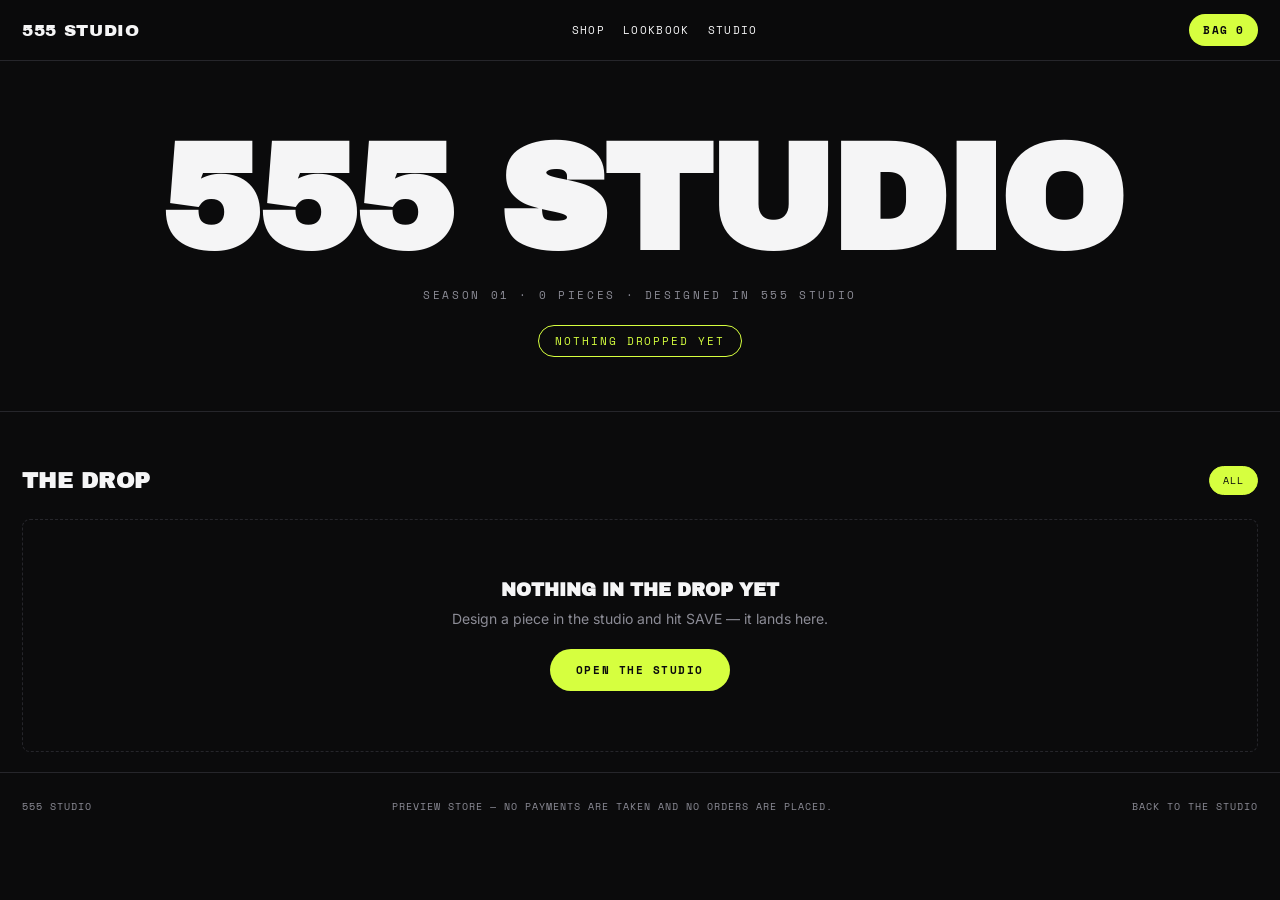
==== shop.html @ 9019b671 "Add three outerwear silhouettes and a store page for the collection Garments (16 -> 19): coach jacke" ====
<!doctype html>
<html lang="en" data-theme="dark">
<head>
<meta charset="utf-8" />
<meta name="viewport" content="width=device-width, initial-scale=1, viewport-fit=cover" />
<title>Store — 555 STUDIO</title>
<meta name="description" content="The store page for a collection designed in 555 STUDIO." />
<link rel="icon" href="data:image/svg+xml,<svg xmlns='http://www.w3.org/2000/svg' viewBox='0 0 100 100'><rect width='100' height='100' rx='18' fill='%230b0b0c'/><text x='50' y='68' font-family='Arial Black,Arial' font-size='52' font-weight='900' text-anchor='middle' fill='%23d6ff3f'>5</text></svg>" />
<link rel="stylesheet" href="css/fonts.css" />
<link rel="stylesheet" href="css/shop.css" />
</head>
<body>

<header class="nav">
  <a class="nav__brand" href="shop.html"><span id="navBrand">555 STUDIO</span></a>
  <nav class="nav__links">
    <a href="#shop">SHOP</a>
    <a href="#lookbook">LOOKBOOK</a>
    <a href="index.html">STUDIO</a>
  </nav>
  <button class="nav__bag" id="btnBag">BAG <span id="bagCount">0</span></button>
</header>

<section class="hero">
  <h1 class="hero__word" id="heroBrand">555 STUDIO</h1>
  <p class="hero__line"><span id="heroSeason">SEASON 01</span> · <span id="heroCount">0 PIECES</span> · DESIGNED IN 555 STUDIO</p>
  <p class="hero__drop" id="heroDrop">DROP LIVE NOW</p>
</section>

<main>
  <section id="shop" class="shop">
    <div class="shop__head">
      <h2>THE DROP</h2>
      <div class="shop__filters" id="filters"></div>
    </div>
    <div class="grid" id="grid"></div>
    <div class="empty" id="empty" hidden>
      <h3>NOTHING IN THE DROP YET</h3>
      <p>Design a piece in the studio and hit SAVE — it lands here.</p>
      <a class="cta" href="index.html">OPEN THE STUDIO</a>
    </div>
  </section>

  <section id="lookbook" class="look">
    <h2>LOOKBOOK</h2>
    <div class="look__strip" id="lookStrip"></div>
  </section>
</main>

<footer class="foot">
  <span id="footBrand">555 STUDIO</span>
  <span>PREVIEW STORE — NO PAYMENTS ARE TAKEN AND NO ORDERS ARE PLACED.</span>
  <a href="index.html">BACK TO THE STUDIO</a>
</footer>

<!-- product view -->
<div class="pdp" id="pdp" hidden>
  <div class="pdp__card">
    <button class="pdp__close" id="pdpClose" aria-label="Close">✕</button>
    <div class="pdp__media">
      <canvas id="pdpCanvas" width="900" height="900"></canvas>
      <div class="pdp__views">
        <button data-view="front" class="is-active">FRONT</button>
        <button data-view="back">BACK</button>
      </div>
    </div>
    <div class="pdp__info">
      <h2 id="pdpTitle">—</h2>
      <p class="pdp__price" id="pdpPrice">—</p>
      <p class="pdp__desc" id="pdpDesc">—</p>
      <h4>SIZE</h4>
      <div class="sizes" id="pdpSizes"></div>
      <button class="cta cta--full" id="pdpAdd">ADD TO BAG</button>
      <p class="pdp__note">Preview store — this bag is local to your browser and nothing is ordered.</p>
      <dl class="spec" id="pdpSpec"></dl>
    </div>
  </div>
</div>

<!-- bag -->
<aside class="bag" id="bag" hidden>
  <div class="bag__head">
    <h2>YOUR BAG</h2>
    <button id="bagClose" aria-label="Close">✕</button>
  </div>
  <div class="bag__items" id="bagItems"></div>
  <div class="bag__foot">
    <div class="bag__total"><span>TOTAL</span><b id="bagTotal">£0</b></div>
    <button class="cta cta--full" id="bagCheckout">CHECKOUT</button>
    <p class="bag__note">Preview only — no payment is taken.</p>
  </div>
</aside>
<div class="scrim" id="scrim" hidden></div>

<script src="js/util.js"></script>
<script src="js/garments.js"></script>
<script src="js/graphics.js"></script>
<script src="js/patterns.js"></script>
<script src="js/product.js"></script>
<script src="js/render.js"></script>
<script src="js/shop.js"></script>
</body>
</html>
---- css/fonts.css ----
/* 555 STUDIO — self-hosted type (Google Fonts, latin subset).
   Anton, Archivo Black, Bebas Neue, Bungee, Chakra Petch, Inter, Oswald,
   Permanent Marker, Pirata One, Rubik Mono One, Space Mono, Syne, Teko,
   UnifrakturCook — all SIL Open Font License 1.1 (see assets/fonts/OFL.txt). */

@font-face {
  font-family: 'Anton';
  font-style: normal;
  font-weight: 400;
  font-display: swap;
  src: url(../assets/fonts/anton-400.woff2) format('woff2');
}
@font-face {
  font-family: 'Archivo Black';
  font-style: normal;
  font-weight: 400;
  font-display: swap;
  src: url(../assets/fonts/archivo-black-400.woff2) format('woff2');
}
@font-face {
  font-family: 'Bebas Neue';
  font-style: normal;
  font-weight: 400;
  font-display: swap;
  src: url(../assets/fonts/bebas-neue-400.woff2) format('woff2');
}
@font-face {
  font-family: 'Bungee';
  font-style: normal;
  font-weight: 400;
  font-display: swap;
  src: url(../assets/fonts/bungee-400.woff2) format('woff2');
}
@font-face {
  font-family: 'Chakra Petch';
  font-style: normal;
  font-weight: 700;
  font-display: swap;
  src: url(../assets/fonts/chakra-petch-700.woff2) format('woff2');
}
@font-face {
  font-family: 'Inter';
  font-style: normal;
  font-weight: 100 900;
  font-display: swap;
  src: url(../assets/fonts/inter.woff2) format('woff2');
}
@font-face {
  font-family: 'Oswald';
  font-style: normal;
  font-weight: 600;
  font-display: swap;
  src: url(../assets/fonts/oswald-600.woff2) format('woff2');
}
@font-face {
  font-family: 'Permanent Marker';
  font-style: normal;
  font-weight: 400;
  font-display: swap;
  src: url(../assets/fonts/permanent-marker-400.woff2) format('woff2');
}
@font-face {
  font-family: 'Pirata One';
  font-style: normal;
  font-weight: 400;
  font-display: swap;
  src: url(../assets/fonts/pirata-one-400.woff2) format('woff2');
}
@font-face {
  font-family: 'Rubik Mono One';
  font-style: normal;
  font-weight: 400;
  font-display: swap;
  src: url(../assets/fonts/rubik-mono-one-400.woff2) format('woff2');
}
@font-face {
  font-family: 'Space Mono';
  font-style: normal;
  font-weight: 400;
  font-display: swap;
  src: url(../assets/fonts/space-mono-400.woff2) format('woff2');
}
@font-face {
  font-family: 'Space Mono';
  font-style: normal;
  font-weight: 700;
  font-display: swap;
  src: url(../assets/fonts/space-mono-700.woff2) format('woff2');
}
@font-face {
  font-family: 'Syne';
  font-style: normal;
  font-weight: 800;
  font-display: swap;
  src: url(../assets/fonts/syne-800.woff2) format('woff2');
}
@font-face {
  font-family: 'Teko';
  font-style: normal;
  font-weight: 700;
  font-display: swap;
  src: url(../assets/fonts/teko-700.woff2) format('woff2');
}
@font-face {
  font-family: 'UnifrakturCook';
  font-style: normal;
  font-weight: 700;
  font-display: swap;
  src: url(../assets/fonts/unifrakturcook-700.woff2) format('woff2');
}
---- css/shop.css ----
/* ── 555 STUDIO — store front ─────────────────────────────── */
:root{
  --bg:#0b0b0c; --panel:#121214; --line:#26262b; --ink:#f5f5f6; --muted:#8c8c96;
  --accent:#d6ff3f; --accent-ink:#0b0b0c; --card:#17171a;
  --ui:'Inter',system-ui,-apple-system,'Segoe UI',sans-serif;
  --mono:'Space Mono',ui-monospace,Menlo,monospace;
  --heavy:'Archivo Black',Arial Black,sans-serif;
}
*{box-sizing:border-box}
body{margin:0;background:var(--bg);color:var(--ink);font-family:var(--ui);-webkit-font-smoothing:antialiased}
a{color:inherit;text-decoration:none}
button{font-family:inherit;color:inherit;cursor:pointer}
h2{font-family:var(--heavy);letter-spacing:.02em}
::selection{background:var(--accent);color:var(--accent-ink)}

/* nav */
.nav{
  position:sticky;top:0;z-index:30;display:flex;align-items:center;justify-content:space-between;
  gap:16px;padding:14px 22px;background:rgba(11,11,12,.92);backdrop-filter:blur(8px);
  border-bottom:1px solid var(--line)
}
.nav__brand{font-family:var(--heavy);font-size:17px;letter-spacing:.04em}
.nav__links{display:flex;gap:18px;font-family:var(--mono);font-size:11px;letter-spacing:.12em}
.nav__links a:hover{color:var(--accent)}
.nav__bag{
  background:var(--accent);color:var(--accent-ink);border:0;border-radius:99px;padding:8px 14px;
  font-family:var(--mono);font-size:11px;font-weight:700;letter-spacing:.1em
}

/* hero */
.hero{padding:70px 22px 54px;border-bottom:1px solid var(--line);text-align:center}
.hero__word{
  font-family:var(--heavy);font-size:clamp(46px,12vw,150px);line-height:.92;margin:0;
  letter-spacing:-.02em;word-break:break-word
}
.hero__line{font-family:var(--mono);font-size:11px;letter-spacing:.24em;color:var(--muted);margin:18px 0 0}
.hero__drop{
  display:inline-block;margin:22px 0 0;font-family:var(--mono);font-size:11px;letter-spacing:.18em;
  border:1px solid var(--accent);color:var(--accent);border-radius:99px;padding:7px 16px
}

/* shop */
.shop{padding:54px 22px 20px;max-width:1500px;margin:0 auto}
.shop__head{display:flex;align-items:center;justify-content:space-between;gap:16px;flex-wrap:wrap;margin-bottom:24px}
.shop__head h2{font-size:22px;margin:0}
.shop__filters{display:flex;gap:6px;flex-wrap:wrap}
.filter{
  background:none;border:1px solid var(--line);border-radius:99px;padding:6px 13px;
  font-family:var(--mono);font-size:10px;letter-spacing:.1em;color:var(--muted)
}
.filter:hover{border-color:var(--muted)}
.filter.is-active{border-color:var(--accent);color:var(--accent-ink);background:var(--accent)}

.grid{display:grid;grid-template-columns:repeat(auto-fill,minmax(250px,1fr));gap:20px}
.card{background:none;border:0;padding:0;text-align:left;display:block}
.card__shot{
  position:relative;background:var(--card);border:1px solid var(--line);border-radius:6px;
  overflow:hidden;aspect-ratio:1/1
}
.card__shot img{width:100%;height:100%;object-fit:contain;display:block;transition:transform .35s ease}
.card:hover .card__shot img{transform:scale(1.05)}
.card__tag{
  position:absolute;top:10px;left:10px;font-family:var(--mono);font-size:9px;letter-spacing:.12em;
  background:var(--accent);color:var(--accent-ink);padding:4px 8px;border-radius:99px
}
.card__meta{display:flex;justify-content:space-between;gap:10px;margin-top:12px;align-items:baseline}
.card__name{font-family:var(--mono);font-size:12px;letter-spacing:.06em}
.card__price{font-family:var(--mono);font-size:12px;color:var(--muted)}
.card__sizes{font-family:var(--mono);font-size:9.5px;letter-spacing:.1em;color:var(--muted);margin-top:4px}

.empty{text-align:center;padding:60px 20px;border:1px dashed var(--line);border-radius:8px}
.empty h3{font-family:var(--heavy);font-size:18px;margin:0 0 10px}
.empty p{color:var(--muted);font-size:14px;margin:0 0 22px}

.cta{
  display:inline-block;background:var(--accent);color:var(--accent-ink);border:0;border-radius:99px;
  padding:13px 26px;font-family:var(--mono);font-size:11px;font-weight:700;letter-spacing:.14em
}
.cta:hover{filter:brightness(1.08)}
.cta--full{width:100%;text-align:center}
.cta[disabled]{opacity:.4;pointer-events:none}

/* lookbook strip */
.look{padding:60px 22px 70px;max-width:1500px;margin:0 auto}
.look h2{font-size:22px;margin:0 0 20px}
.look__strip{display:flex;gap:14px;overflow-x:auto;padding-bottom:12px;scroll-snap-type:x mandatory}
.look__strip figure{
  margin:0;flex:0 0 min(78vw,420px);scroll-snap-align:start;background:var(--card);
  border:1px solid var(--line);border-radius:6px;overflow:hidden
}
.look__strip img{width:100%;display:block;aspect-ratio:1/1;object-fit:contain}
.look__strip figcaption{
  font-family:var(--mono);font-size:10px;letter-spacing:.1em;color:var(--muted);padding:10px 12px
}

/* footer */
.foot{
  border-top:1px solid var(--line);padding:26px 22px;display:flex;justify-content:space-between;
  gap:14px;flex-wrap:wrap;font-family:var(--mono);font-size:10px;letter-spacing:.1em;color:var(--muted)
}
.foot a:hover{color:var(--accent)}

/* product view */
.pdp{position:fixed;inset:0;z-index:50;background:rgba(0,0,0,.8);display:grid;place-items:center;padding:18px}
.pdp[hidden]{display:none}
.pdp__card{
  position:relative;background:var(--panel);border:1px solid var(--line);border-radius:8px;
  width:min(1040px,100%);max-height:92vh;overflow:auto;display:grid;grid-template-columns:1.1fr .9fr
}
.pdp__close{
  position:absolute;top:10px;right:12px;background:none;border:0;font-size:18px;color:var(--muted);z-index:2
}
.pdp__close:hover{color:var(--ink)}
.pdp__media{background:var(--card);padding:20px;display:flex;flex-direction:column;gap:14px}
.pdp__media canvas{width:100%;height:auto;display:block}
.pdp__views{display:flex;gap:6px;justify-content:center}
.pdp__views button{
  background:none;border:1px solid var(--line);border-radius:99px;padding:6px 14px;
  font-family:var(--mono);font-size:10px;letter-spacing:.1em;color:var(--muted)
}
.pdp__views button.is-active{border-color:var(--accent);color:var(--accent-ink);background:var(--accent)}
.pdp__info{padding:28px 26px 30px}
.pdp__info h2{font-size:24px;margin:0 0 6px;line-height:1.1}
.pdp__price{font-family:var(--mono);font-size:15px;color:var(--accent);margin:0 0 16px}
.pdp__desc{font-size:13.5px;line-height:1.6;color:var(--muted);margin:0 0 22px}
.pdp__info h4{font-family:var(--mono);font-size:10px;letter-spacing:.16em;color:var(--muted);margin:0 0 9px}
.sizes{display:flex;gap:6px;flex-wrap:wrap;margin-bottom:20px}
.size{
  background:none;border:1px solid var(--line);border-radius:4px;padding:10px 14px;
  font-family:var(--mono);font-size:11px;letter-spacing:.08em;color:var(--ink);min-width:52px
}
.size:hover{border-color:var(--muted)}
.size.is-active{border-color:var(--accent);background:var(--accent);color:var(--accent-ink)}
.pdp__note{font-family:var(--mono);font-size:9.5px;letter-spacing:.06em;color:var(--muted);margin:12px 0 0;line-height:1.5}
.spec{margin:24px 0 0;border-top:1px solid var(--line);padding-top:16px;font-family:var(--mono);font-size:10.5px}
.spec div{display:flex;justify-content:space-between;gap:12px;padding:5px 0}
.spec dt{color:var(--muted);letter-spacing:.1em}
.spec dd{margin:0;text-align:right}

/* bag */
.bag{
  position:fixed;top:0;right:0;bottom:0;width:min(380px,92vw);background:var(--panel);
  border-left:1px solid var(--line);z-index:60;display:flex;flex-direction:column
}
.bag[hidden]{display:none}
.bag__head{display:flex;align-items:center;justify-content:space-between;padding:18px;border-bottom:1px solid var(--line)}
.bag__head h2{font-size:15px;margin:0}
.bag__head button{background:none;border:0;font-size:18px;color:var(--muted)}
.bag__items{flex:1;overflow-y:auto;padding:14px}
.bagline{display:flex;gap:12px;align-items:center;padding:10px 0;border-bottom:1px solid var(--line)}
.bagline img{width:56px;height:56px;object-fit:contain;background:var(--card);border-radius:4px;flex:none}
.bagline__txt{flex:1;min-width:0}
.bagline__txt b{display:block;font-family:var(--mono);font-size:11px;letter-spacing:.06em;font-weight:400}
.bagline__txt span{font-family:var(--mono);font-size:10px;color:var(--muted)}
.bagline button{background:none;border:0;color:var(--muted);font-size:14px}
.bagline button:hover{color:#ff5a3c}
.bag__foot{padding:16px;border-top:1px solid var(--line)}
.bag__total{display:flex;justify-content:space-between;font-family:var(--mono);font-size:12px;letter-spacing:.1em;margin-bottom:14px}
.bag__note{font-family:var(--mono);font-size:9.5px;color:var(--muted);text-align:center;margin:10px 0 0}
.scrim{position:fixed;inset:0;background:rgba(0,0,0,.6);z-index:55}
.scrim[hidden]{display:none}

@media (max-width:820px){
  .pdp__card{grid-template-columns:1fr}
  .nav__links{display:none}
  .hero{padding:44px 18px 36px}
}
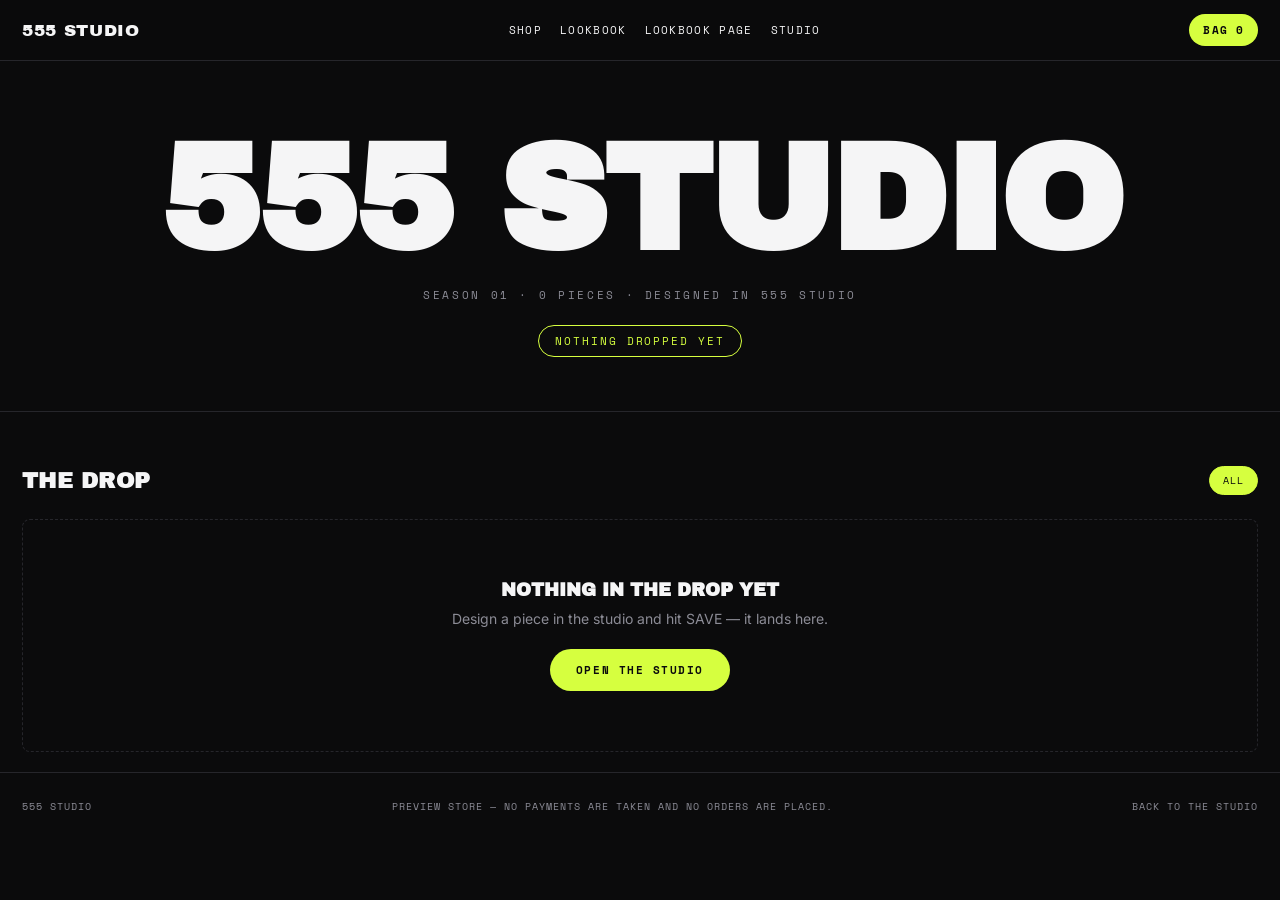
==== commit 116373b4: "Add scenes, three more silhouettes, payment links and shareable lookbook URLs Garments (19 -> 22): d" ====
--- a/shop.html
+++ b/shop.html
@@ -16,6 +16,7 @@
   <nav class="nav__links">
     <a href="#shop">SHOP</a>
     <a href="#lookbook">LOOKBOOK</a>
+    <a href="lookbook.html">LOOKBOOK PAGE</a>
     <a href="index.html">STUDIO</a>
   </nav>
   <button class="nav__bag" id="btnBag">BAG <span id="bagCount">0</span></button>
@@ -71,7 +72,7 @@
       <h4>SIZE</h4>
       <div class="sizes" id="pdpSizes"></div>
       <button class="cta cta--full" id="pdpAdd">ADD TO BAG</button>
-      <p class="pdp__note">Preview store — this bag is local to your browser and nothing is ordered.</p>
+      <p class="pdp__note" id="pdpNote">Preview store — this bag is local to your browser and nothing is ordered.</p>
       <dl class="spec" id="pdpSpec"></dl>
     </div>
   </div>
@@ -87,7 +88,7 @@
   <div class="bag__foot">
     <div class="bag__total"><span>TOTAL</span><b id="bagTotal">£0</b></div>
     <button class="cta cta--full" id="bagCheckout">CHECKOUT</button>
-    <p class="bag__note">Preview only — no payment is taken.</p>
+    <p class="bag__note" id="bagNote">Preview only — no payment is taken.</p>
   </div>
 </aside>
 <div class="scrim" id="scrim" hidden></div>
@@ -97,6 +98,7 @@
 <script src="js/graphics.js"></script>
 <script src="js/patterns.js"></script>
 <script src="js/product.js"></script>
+<script src="js/share.js"></script>
 <script src="js/render.js"></script>
 <script src="js/shop.js"></script>
 </body>
--- a/css/shop.css
+++ b/css/shop.css
@@ -152,6 +152,10 @@
 .bagline__txt{flex:1;min-width:0}
 .bagline__txt b{display:block;font-family:var(--mono);font-size:11px;letter-spacing:.06em;font-weight:400}
 .bagline__txt span{font-family:var(--mono);font-size:10px;color:var(--muted)}
+.bagline__buy{
+  background:var(--accent);color:var(--accent-ink);border-radius:99px;padding:5px 11px;
+  font-family:var(--mono);font-size:9.5px;font-weight:700;letter-spacing:.1em;flex:none
+}
 .bagline button{background:none;border:0;color:var(--muted);font-size:14px}
 .bagline button:hover{color:#ff5a3c}
 .bag__foot{padding:16px;border-top:1px solid var(--line)}
@@ -165,3 +169,26 @@
   .nav__links{display:none}
   .hero{padding:44px 18px 36px}
 }
+
+
+/* ── shareable lookbook ─────────────────────────────────── */
+.lb .hero{padding:90px 22px 60px}
+.lbmain{max-width:1500px;margin:0 auto;padding:40px 22px 80px}
+.lbgrid{display:grid;grid-template-columns:repeat(auto-fill,minmax(330px,1fr));gap:26px}
+.lbcard{margin:0;background:var(--card);border:1px solid var(--line);border-radius:8px;overflow:hidden}
+.lbcard canvas{width:100%;height:auto;display:block}
+.lbcard figcaption{
+  display:flex;align-items:baseline;gap:10px;padding:14px 16px 0;
+  font-family:var(--mono);font-size:12px;letter-spacing:.06em
+}
+.lbcard figcaption b{flex:1;font-weight:400}
+.lbcard__n{color:var(--accent)}
+.lbcard__p{color:var(--muted)}
+.lbcard__buy{
+  background:var(--accent);color:var(--accent-ink);border-radius:99px;padding:4px 12px;
+  font-size:10px;font-weight:700;letter-spacing:.12em
+}
+.lbcard__buy:hover{filter:brightness(1.1)}
+.lbcard__desc{
+  margin:8px 16px 18px;font-size:12px;line-height:1.55;color:var(--muted);font-family:var(--ui)
+}
